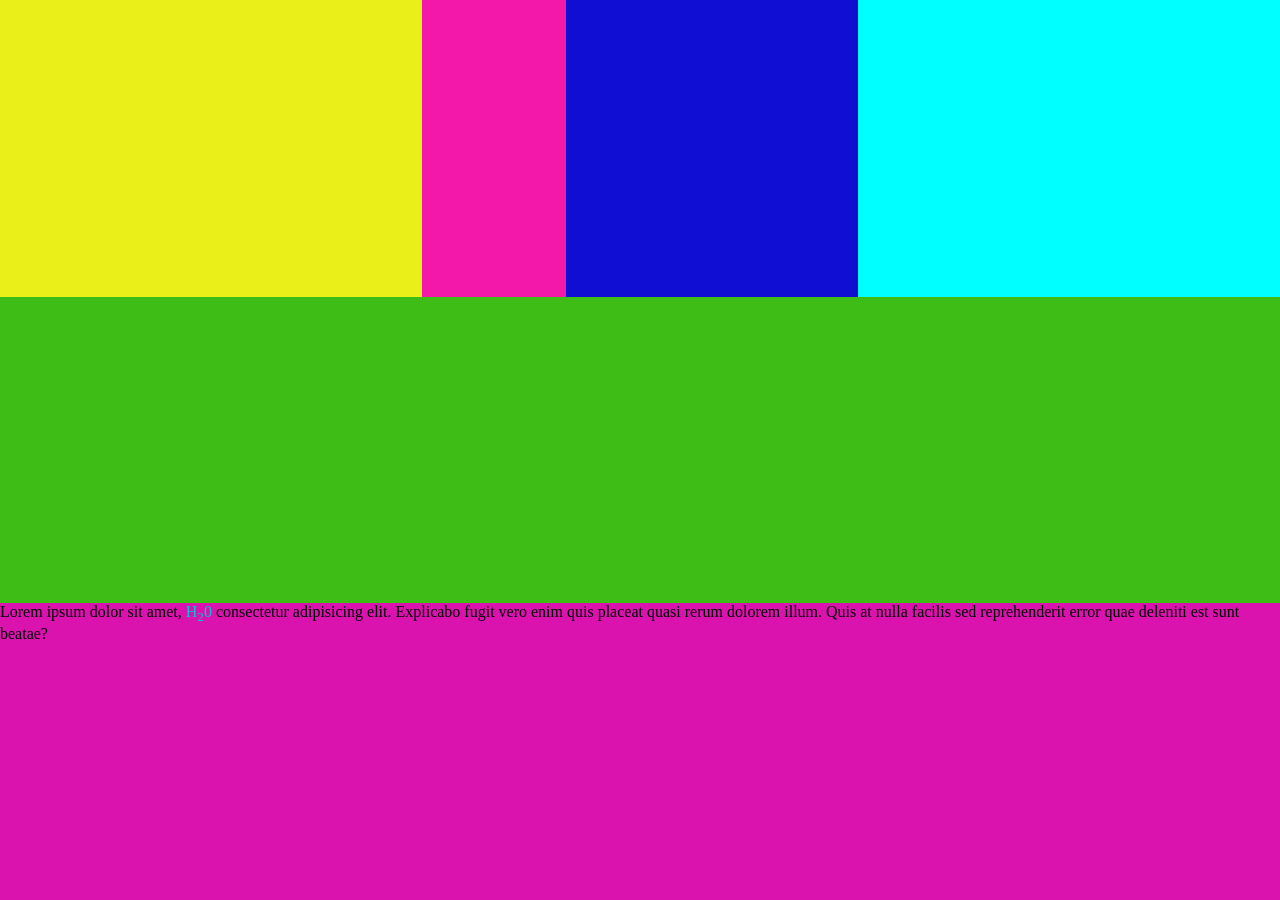
==== CSS_HTML/index.html @ 6bd0cd8d "26-11-26" ====
<!DOCTYPE html>
<html lang="en">
<head>
    <meta charset="UTF-8">
    <meta name="viewport" content="width=device-width, initial-scale=1.0">
    <title>Document</title>
    <link rel="stylesheet" href="css/styler.css">
</head>
<body>

    <div id="header">

        <div id="header2">

        </div>

        <div id="header3">

           <div id="header4">
            
           </div>

        </div>

    </div>
    <div id="body">

    </div>
    <div id="footer">
        <p> Lorem ipsum dolor sit amet, <span>H<sub>2</sub>0</span> consectetur adipisicing elit. Explicabo fugit vero enim quis placeat quasi rerum dolorem illum. Quis at nulla facilis sed reprehenderit error quae deleniti est sunt beatae?</p>

    </div>
    
</body>
</html>
---- CSS_HTML/css/styler.css ----
*{
    margin: 0px;
    padding: 0px;

}


#header{
    height: 33vh;
    width: 100%;
    background-color: aqua;
    display: flex;
    flex-direction: row;
    
}
#header>header{
    flex: 1;
    height: 100%;
}
#header2{
    height: inherit;
    width: 33%;
    background-color: rgb(234, 238, 25);
    
}

#header3{
    height: inherit;
    width: 34%;
    background-color: rgb(17, 14, 212);
    
}
#header4{
     height: inherit;
    width: 33%;
    background-color: rgb(243, 24, 170);

}

#body{
    height: 34vh;
    width: 100%;
    background-color: rgb(62, 189, 23);
}
#footer{
    height: 33vh;
    width: 100%;
    background-color: rgb(218, 18, 174);

}
#footer span{
    color: rgb(13, 192, 216);
}
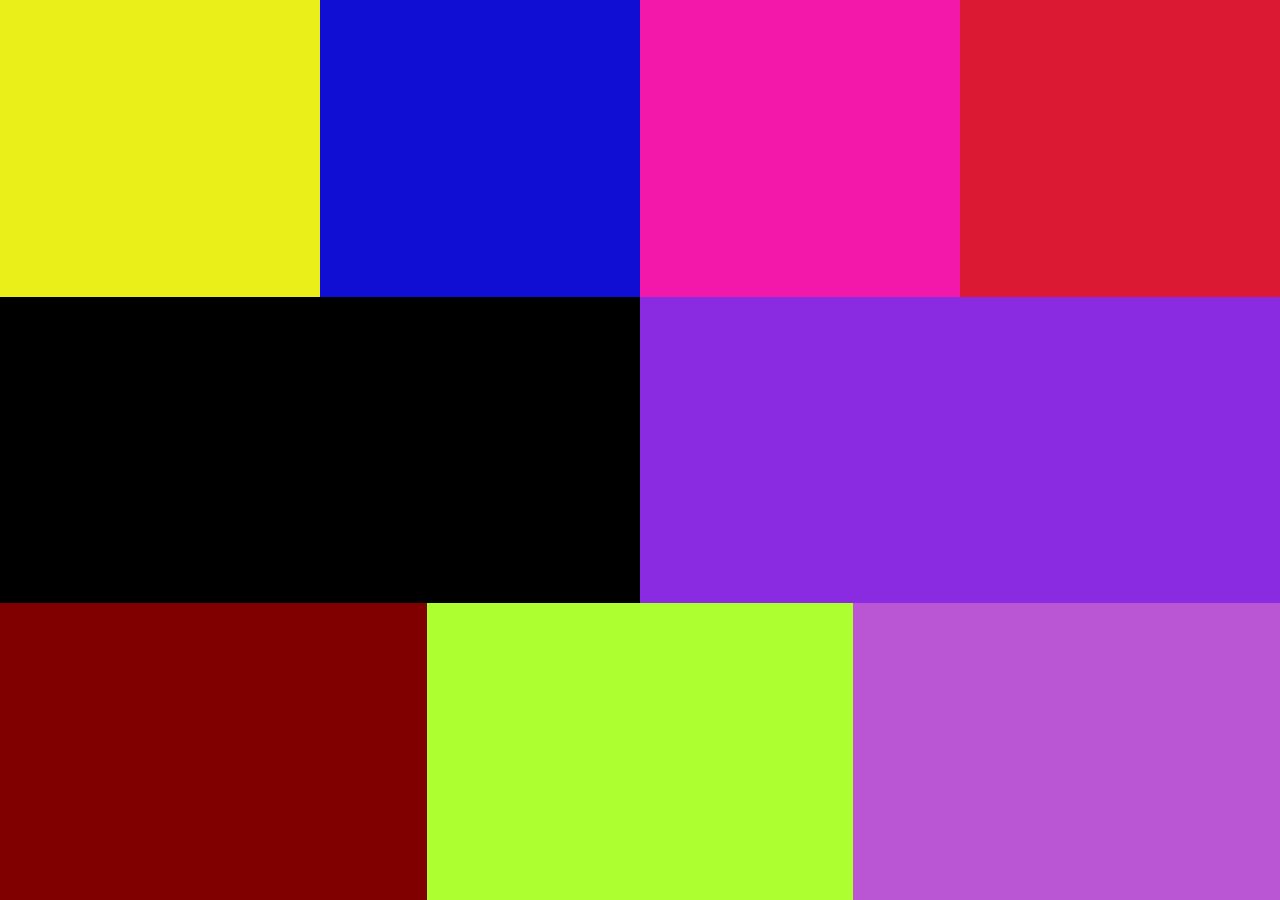
==== commit a3902bc6: "DIV" ====
--- a/CSS_HTML/index.html
+++ b/CSS_HTML/index.html
@@ -1,14 +1,21 @@
 <!DOCTYPE html>
 <html lang="en">
+
 <head>
     <meta charset="UTF-8">
     <meta name="viewport" content="width=device-width, initial-scale=1.0">
     <title>Document</title>
     <link rel="stylesheet" href="css/styler.css">
 </head>
+
 <body>
 
     <div id="header">
+
+        <div id="header1">
+
+        </div>
+
 
         <div id="header2">
 
@@ -16,20 +23,52 @@
 
         <div id="header3">
 
-           <div id="header4">
-            
-           </div>
+        </div>
+
+        <div id="header4">
 
         </div>
 
+
+
     </div>
+
     <div id="body">
 
-    </div>
-    <div id="footer">
-        <p> Lorem ipsum dolor sit amet, <span>H<sub>2</sub>0</span> consectetur adipisicing elit. Explicabo fugit vero enim quis placeat quasi rerum dolorem illum. Quis at nulla facilis sed reprehenderit error quae deleniti est sunt beatae?</p>
+        <div id="div_1">
+
+        </div>
+
+        <div id="div_2">
+
+        </div>
+
 
     </div>
-    
+
+
+
+
+
+    <div id="footer">
+
+        <div id="h1"> 
+
+        </div>
+
+        <div id="h2">
+
+        </div>
+
+        <div id="h3">
+
+        </div>
+
+
+        
+
+    </div>
+
 </body>
+
 </html>
--- a/CSS_HTML/css/styler.css
+++ b/CSS_HTML/css/styler.css
@@ -6,48 +6,85 @@
 
 
 #header{
-    height: 33vh;
+    height:33vh;
     width: 100%;
     background-color: aqua;
     display: flex;
     flex-direction: row;
     
 }
-#header>header{
+#header>div{
     flex: 1;
     height: 100%;
 }
-#header2{
-    height: inherit;
-    width: 33%;
+#header1{
+    
     background-color: rgb(234, 238, 25);
     
 }
 
-#header3{
-    height: inherit;
-    width: 34%;
+#header2{
+  
     background-color: rgb(17, 14, 212);
     
 }
+#header3{
+    
+    background-color: rgb(243, 24, 170);
+
+}
 #header4{
-     height: inherit;
-    width: 33%;
-    background-color: rgb(243, 24, 170);
+    
+    background-color: rgb(220, 25, 51);
 
 }
 
 #body{
-    height: 34vh;
+    height:34vh;
     width: 100%;
-    background-color: rgb(62, 189, 23);
+    display: flex;
+    flex-direction: row;
 }
+#body>div{
+    flex: 1;
+    height: 100%;
+}
+    #div_1{
+        background-color: black;
+    }
+    #div_2{
+        background-color: blueviolet;
+    }
+
+    
 #footer{
-    height: 33vh;
+
+    height:33vh;
     width: 100%;
-    background-color: rgb(218, 18, 174);
+   
+    display: flex;
+    flex-direction: row;
+
+
+
+    /* height: 33vh;
+    width: 100%;
+    background-color: rgb(218, 18, 174); */
 
 }
-#footer span{
-    color: rgb(13, 192, 216);
+#footer>div{
+    flex: 1;
+    height: 100%;
 }
+#h1{
+    background-color: maroon;
+}
+
+#h2{
+    background-color: greenyellow;
+}
+
+#h3{
+    background-color: mediumorchid;
+}
+
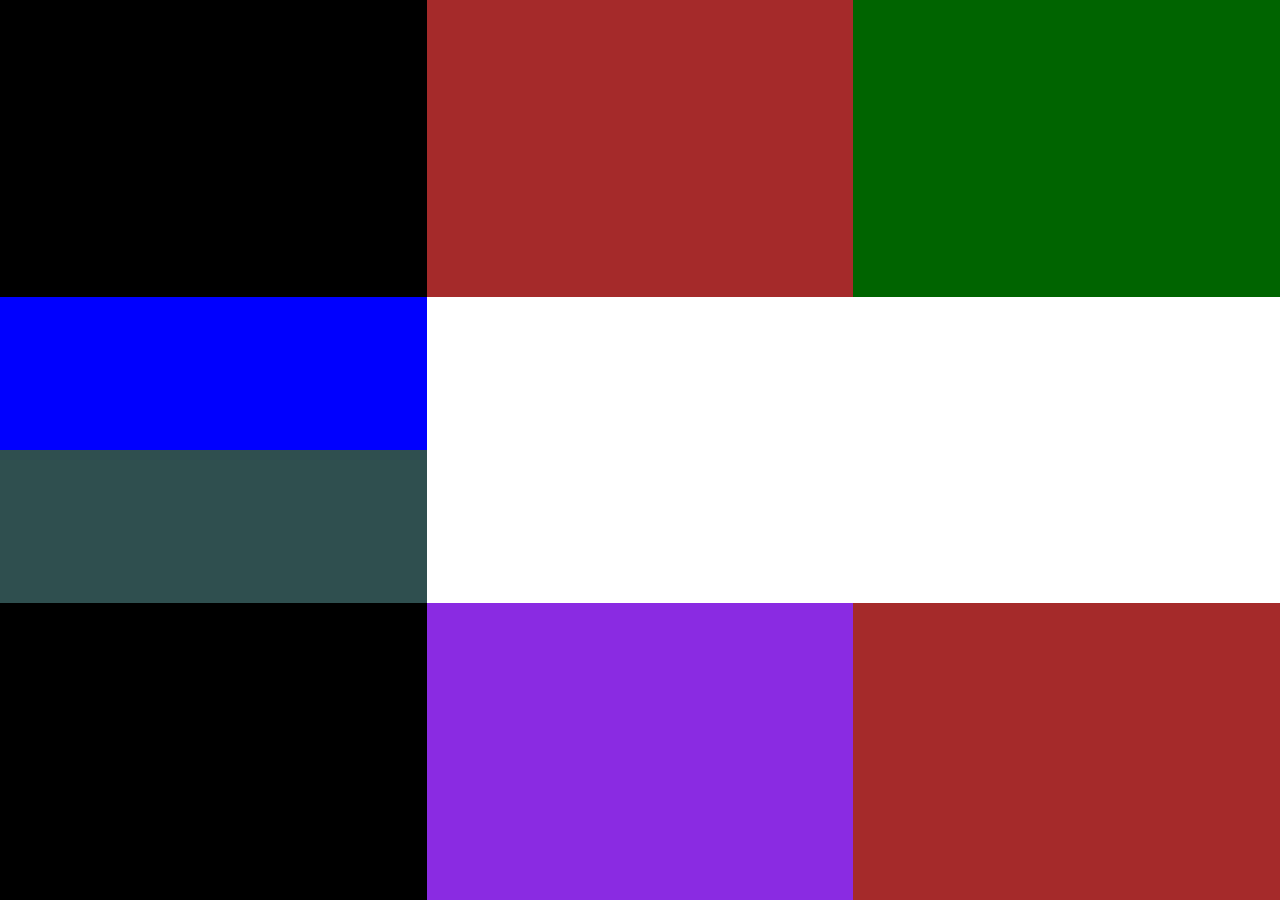
==== commit f306ee5b: "28 nov" ====
--- a/CSS_HTML/index.html
+++ b/CSS_HTML/index.html
@@ -5,7 +5,7 @@
     <meta charset="UTF-8">
     <meta name="viewport" content="width=device-width, initial-scale=1.0">
     <title>Document</title>
-    <link rel="stylesheet" href="css/styler.css">
+   <link rel="stylesheet" href="css/style.css">
 </head>
 
 <body>
@@ -25,9 +25,9 @@
 
         </div>
 
-        <div id="header4">
+        <!-- <div id="header4">
 
-        </div>
+        </div> -->
 
 
 
@@ -46,7 +46,7 @@
 
     </div>
 
-
+ 
 
 
 
--- a/CSS_HTML/css/style.css
+++ b/CSS_HTML/css/style.css
@@ -0,0 +1,85 @@
+/* Here i gather all the posible space from thr web by *  */
+* {
+    margin: 0px;
+    padding: 0px;
+}
+
+/* This is the parental Dev and its limitation and its direction. */
+
+#header {
+
+    width: 100%;
+    height: 33vh;
+    /* background-color: aquamarine; */
+    display: flex;
+    flex-direction: row;
+
+}
+
+/* Due to culture of multiple dev in the parent div here is the logic. */
+
+#header>div {
+    flex: 1;
+    height: inherit;
+}
+
+/* Multiple Div */
+
+#header1 {
+    background-color: black;
+}
+
+#header2 {
+    background-color: brown;
+}
+
+#header3 {
+    background-color: darkgreen;
+}
+
+#body{
+
+    height:34vh;
+    width: 33.33%;
+    display: flex;
+    flex-direction: column;
+
+}
+
+#body>div {
+    flex: 1;
+    height: inherit;
+}
+
+#div_1{
+    background-color: blue;
+}
+
+#div_2{
+    background-color: darkslategray;
+}
+#footer {
+
+    height: 33vh;
+    width: 100%;
+    display: flex;
+    flex-direction: row;
+
+}
+
+#footer>div {
+    flex: 1;
+    height: inherit;
+}
+
+#h1{
+    background-color: black;
+}
+
+#h2{
+    background-color: blueviolet;
+
+}
+#h3{
+    background-color: brown;
+}
